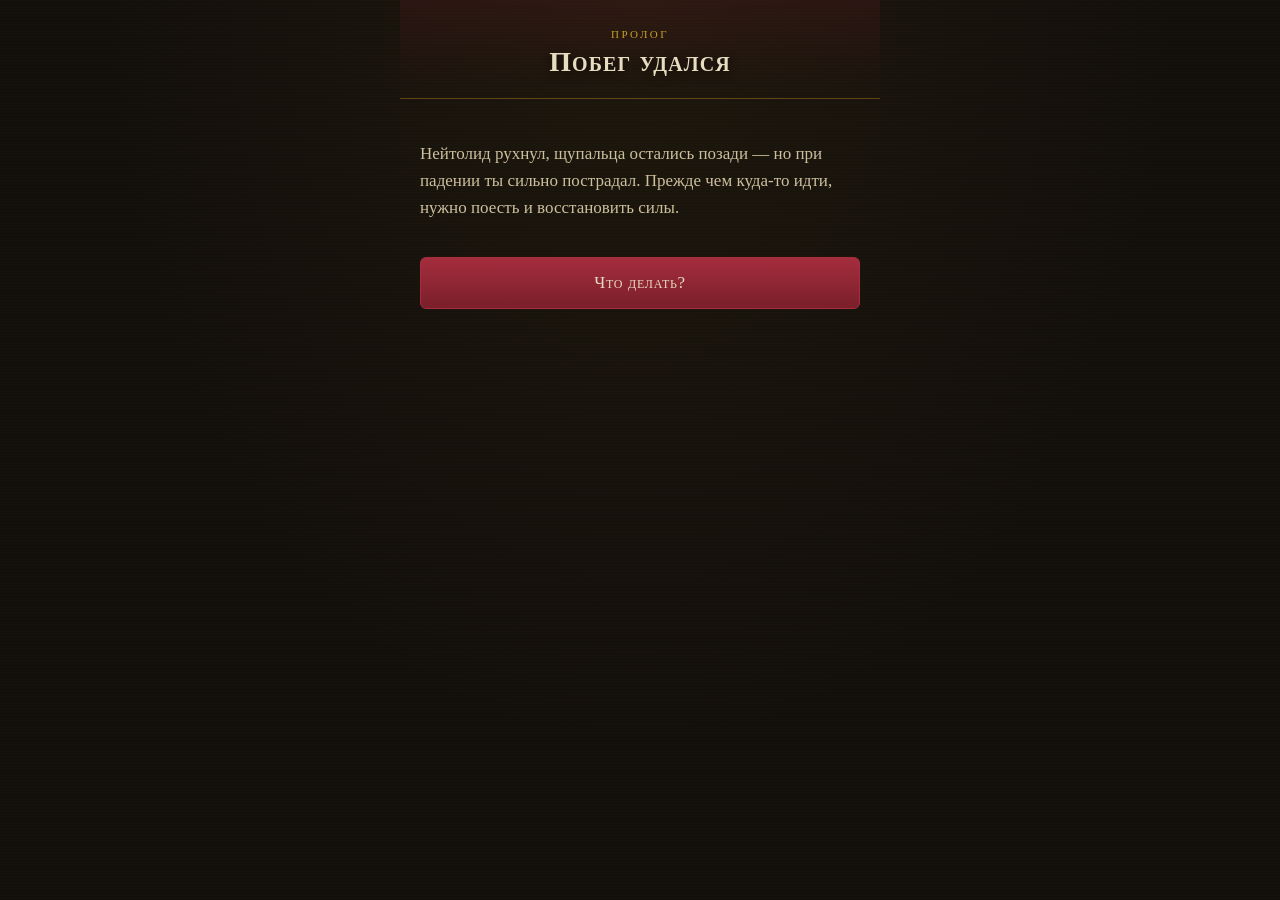
==== index.html @ f6af4104 "Add files via upload" ====
<!DOCTYPE html>
<html lang="ru">
<head>
<meta charset="UTF-8">
<meta name="viewport" content="width=device-width, initial-scale=1, viewport-fit=cover">
<meta name="theme-color" content="#14100c">
<title>Врата Балдура: Именинный поход</title>
<link rel="manifest" href="manifest.json">
<link rel="icon" href="icons/icon-192.png">
<link rel="apple-touch-icon" href="icons/icon-192.png">
<link rel="stylesheet" href="styles.css">
</head>
<body>
<div class="app" id="app"></div>
<script src="config.js"></script>
<script src="app.js"></script>
</body>
</html>
---- styles.css ----
:root {
  --bg-void: #14100c;
  --bg-panel: #1e1712;
  --parchment: #e8dcc0;
  --parchment-dim: #cdbf9e;
  --gold: #c9a227;
  --gold-bright: #e6c34a;
  --blood: #7a1f2b;
  --blood-bright: #a52d3d;
  --ok: #4f7a3f;
  --shadow: rgba(0, 0, 0, 0.55);
  --radius: 6px;
  --font-display: Georgia, "Palatino Linotype", "Book Antiqua", serif;
  --font-body: Georgia, "Palatino Linotype", "Book Antiqua", serif;
}

* { box-sizing: border-box; }

html, body {
  margin: 0;
  padding: 0;
  background: var(--bg-void);
  color: var(--parchment);
  font-family: var(--font-body);
  min-height: 100vh;
}

body {
  background-image:
    radial-gradient(ellipse at top, rgba(201,162,39,0.06), transparent 60%),
    repeating-linear-gradient(0deg, rgba(0,0,0,0.15) 0px, rgba(0,0,0,0.15) 1px, transparent 1px, transparent 3px);
}

.app {
  max-width: 480px;
  margin: 0 auto;
  min-height: 100vh;
  display: flex;
  flex-direction: column;
  padding: 0 0 40px;
}

/* ---------- Шапка главы ---------- */
.chapter-banner {
  position: relative;
  padding: 28px 24px 20px;
  text-align: center;
  border-bottom: 1px solid rgba(201,162,39,0.35);
  background: linear-gradient(180deg, rgba(122,31,43,0.18), transparent);
}

.chapter-eyebrow {
  font-size: 11px;
  letter-spacing: 0.22em;
  text-transform: uppercase;
  color: var(--gold);
  margin: 0 0 6px;
}

.chapter-title {
  font-family: var(--font-display);
  font-variant: small-caps;
  letter-spacing: 0.04em;
  font-size: 28px;
  margin: 0;
  color: var(--parchment);
  text-shadow: 0 2px 8px var(--shadow);
}

/* ---------- Контент ---------- */
.screen {
  padding: 24px 20px;
  flex: 1;
  display: flex;
  flex-direction: column;
  gap: 18px;
  animation: fadein 0.5s ease both;
}

@keyframes fadein {
  from { opacity: 0; transform: translateY(6px); }
  to { opacity: 1; transform: translateY(0); }
}

.lore-text {
  font-size: 17px;
  line-height: 1.6;
  color: var(--parchment-dim);
}

.lore-text strong { color: var(--gold-bright); font-weight: normal; font-style: italic; }

/* ---------- Карточка-свиток (torn paper look, без картинок) ---------- */
.scroll-card {
  background: var(--parchment);
  color: #2b1d0e;
  padding: 20px 18px;
  position: relative;
  clip-path: polygon(
    0% 4%, 3% 0%, 12% 2%, 22% 0%, 34% 3%, 46% 0%, 58% 2%, 70% 0%, 82% 3%, 92% 0%, 100% 4%,
    99% 20%, 100% 40%, 98% 60%, 100% 80%, 99% 96%,
    88% 100%, 76% 97%, 64% 100%, 52% 97%, 40% 100%, 28% 97%, 16% 100%, 6% 97%, 0% 96%,
    1% 80%, 0% 60%, 2% 40%, 0% 20%
  );
  box-shadow: 0 10px 24px var(--shadow);
}

.scroll-card h3 {
  font-variant: small-caps;
  margin: 0 0 8px;
  font-size: 19px;
}

.scroll-card p { margin: 0; line-height: 1.5; font-size: 15px; }

/* ---------- Карточки еды ---------- */
.food-grid {
  display: grid;
  grid-template-columns: 1fr 1fr;
  gap: 12px;
}

.food-card {
  background: var(--parchment);
  color: #2b1d0e;
  border-radius: var(--radius);
  padding: 14px 10px;
  text-align: center;
  font-size: 14px;
  line-height: 1.35;
  box-shadow: 0 6px 14px var(--shadow);
  border: 1px solid rgba(0,0,0,0.15);
}

.food-card.bad {
  background: #3c3225;
  color: var(--parchment-dim);
  border: 1px dashed var(--blood-bright);
}

.food-card .food-name { font-weight: bold; display: block; margin-bottom: 4px; font-variant: small-caps; }

/* ---------- Поля ввода ---------- */
.field-label {
  font-size: 12px;
  text-transform: uppercase;
  letter-spacing: 0.14em;
  color: var(--gold);
}

input[type="text"] {
  width: 100%;
  padding: 14px 16px;
  border-radius: var(--radius);
  border: 1px solid rgba(201,162,39,0.5);
  background: var(--bg-panel);
  color: var(--parchment);
  font-size: 17px;
  font-family: var(--font-body);
}

input[type="text"]:focus {
  outline: 2px solid var(--gold-bright);
  outline-offset: 1px;
}

/* ---------- Кнопки ---------- */
.btn {
  display: block;
  width: 100%;
  padding: 15px 18px;
  border-radius: var(--radius);
  border: 1px solid var(--gold);
  background: linear-gradient(180deg, #2a2018, #1a140f);
  color: var(--gold-bright);
  font-family: var(--font-display);
  font-variant: small-caps;
  letter-spacing: 0.04em;
  font-size: 17px;
  text-align: center;
  cursor: pointer;
  transition: transform 0.15s ease, box-shadow 0.15s ease;
}

.btn:active { transform: scale(0.98); }

.btn:focus-visible {
  outline: 2px solid var(--gold-bright);
  outline-offset: 2px;
}

.btn.primary {
  background: linear-gradient(180deg, var(--blood-bright), var(--blood));
  color: var(--parchment);
  border-color: var(--blood-bright);
}

.btn.ghost {
  background: transparent;
  color: var(--parchment-dim);
  border-color: rgba(201,162,39,0.3);
  font-size: 14px;
  padding: 10px 14px;
}

.btn[disabled] {
  opacity: 0.4;
  pointer-events: none;
}

/* ---------- Статусы ---------- */
.status-msg {
  font-size: 14px;
  padding: 10px 14px;
  border-radius: var(--radius);
  text-align: center;
}

.status-msg.error {
  background: rgba(122,31,43,0.25);
  color: #ffb3ba;
  border: 1px solid var(--blood-bright);
}

.status-msg.ok {
  background: rgba(79,122,63,0.25);
  color: #b7e6a3;
  border: 1px solid var(--ok);
}

/* ---------- Прогресс сборов ---------- */
.checklist { display: flex; flex-direction: column; gap: 10px; }

.checklist-item {
  display: flex;
  align-items: center;
  gap: 12px;
  padding: 12px 14px;
  border-radius: var(--radius);
  background: var(--bg-panel);
  border: 1px solid rgba(201,162,39,0.2);
  font-size: 15px;
}

.checklist-item.done {
  border-color: var(--ok);
  color: var(--gold-bright);
}

.checklist-icon {
  width: 22px;
  height: 22px;
  border-radius: 50%;
  border: 1px solid var(--gold);
  flex-shrink: 0;
  display: flex;
  align-items: center;
  justify-content: center;
  font-size: 13px;
}

.checklist-item.done .checklist-icon {
  background: var(--ok);
  border-color: var(--ok);
}

/* ---------- Расписание ---------- */
.train-list { display: flex; flex-direction: column; gap: 10px; }

.train-row {
  display: flex;
  justify-content: space-between;
  align-items: center;
  padding: 14px 16px;
  background: var(--bg-panel);
  border-radius: var(--radius);
  border: 1px solid rgba(201,162,39,0.25);
}

.train-time { font-size: 22px; font-family: var(--font-display); color: var(--gold-bright); }
.train-note { font-size: 12px; color: var(--parchment-dim); }

/* ---------- NFC подсказка ---------- */
.nfc-hint {
  display: flex;
  align-items: center;
  gap: 10px;
  font-size: 13px;
  color: var(--parchment-dim);
  text-align: center;
  justify-content: center;
}

/* ---------- Утилиты ---------- */
.footer-note {
  text-align: center;
  font-size: 12px;
  color: rgba(232,220,192,0.4);
  padding: 10px 20px 0;
}

/* ---------- Хаб (главный экран) ---------- */
.hub-title {
  font-family: var(--font-display);
  font-variant: small-caps;
  font-size: 24px;
  text-align: center;
  margin: 0;
  letter-spacing: 0.03em;
}

.stat-row {
  display: grid;
  grid-template-columns: 1fr 1fr 1fr;
  gap: 8px;
}

.stat-box {
  background: var(--bg-panel);
  border: 1px solid rgba(201,162,39,0.3);
  border-radius: var(--radius);
  padding: 10px 6px;
  text-align: center;
}

.stat-label {
  font-size: 10px;
  text-transform: uppercase;
  letter-spacing: 0.1em;
  color: var(--gold);
  display: block;
  margin-bottom: 4px;
}

.stat-value { font-size: 18px; font-family: var(--font-display); color: var(--parchment); }
.stat-value.health-low { color: var(--blood-bright); }

.health-bar-track {
  height: 8px;
  border-radius: 4px;
  background: rgba(122,31,43,0.25);
  overflow: hidden;
  border: 1px solid rgba(201,162,39,0.25);
}

.health-bar-fill {
  height: 100%;
  background: linear-gradient(90deg, var(--blood-bright), var(--ok));
  transition: width 0.4s ease;
}

.direction-list { display: flex; flex-direction: column; gap: 10px; }

.direction-btn {
  display: flex;
  justify-content: space-between;
  align-items: center;
  width: 100%;
  padding: 16px 18px;
  border-radius: var(--radius);
  border: 1px solid rgba(201,162,39,0.4);
  background: var(--bg-panel);
  color: var(--parchment);
  font-family: var(--font-display);
  font-size: 16px;
  text-align: left;
  cursor: pointer;
}

.direction-btn.done { border-color: var(--ok); color: var(--parchment-dim); }
.direction-btn .tick { color: var(--ok); font-size: 14px; }

.hub-secondary { display: flex; gap: 10px; margin-top: 6px; }
.hub-secondary .btn { font-size: 14px; padding: 12px; }

/* ---------- Визуальная новелла (компаньоны) ---------- */
.vn-portrait-wrap {
  position: relative;
  border-radius: var(--radius);
  overflow: hidden;
  border: 1px solid rgba(201,162,39,0.4);
  background: linear-gradient(160deg, #2a2018, #14100c);
  aspect-ratio: 4/3;
  display: flex;
  align-items: center;
  justify-content: center;
}

.vn-portrait-wrap img { width: 100%; height: 100%; object-fit: cover; display: block; }

.vn-portrait-placeholder {
  color: var(--parchment-dim);
  font-size: 13px;
  text-align: center;
  padding: 20px;
}

.vn-approval {
  position: absolute;
  top: 10px;
  right: 10px;
  background: rgba(20,16,12,0.75);
  border: 1px solid var(--gold);
  border-radius: 20px;
  padding: 5px 12px;
  font-size: 14px;
  color: var(--gold-bright);
  display: flex;
  align-items: center;
  gap: 6px;
}

.vn-line {
  background: var(--bg-panel);
  border-left: 3px solid var(--gold);
  padding: 14px 16px;
  font-style: italic;
  line-height: 1.5;
  font-size: 16px;
}

.vn-options { display: flex; flex-direction: column; gap: 8px; }

.vn-option {
  padding: 13px 16px;
  border-radius: var(--radius);
  border: 1px solid rgba(201,162,39,0.35);
  background: var(--bg-panel);
  color: var(--parchment);
  font-size: 15px;
  text-align: left;
  cursor: pointer;
}

.vn-option:active { transform: scale(0.98); }

/* ---------- Команда (ростер) ---------- */
.roster-item {
  display: flex;
  justify-content: space-between;
  align-items: center;
  padding: 14px 16px;
  background: var(--bg-panel);
  border-radius: var(--radius);
  border: 1px solid rgba(201,162,39,0.25);
}

.roster-empty {
  text-align: center;
  color: var(--parchment-dim);
  font-size: 14px;
  padding: 20px;
}

@media (prefers-reduced-motion: reduce) {
  .screen, .btn, .health-bar-fill { animation: none !important; transition: none !important; }
}
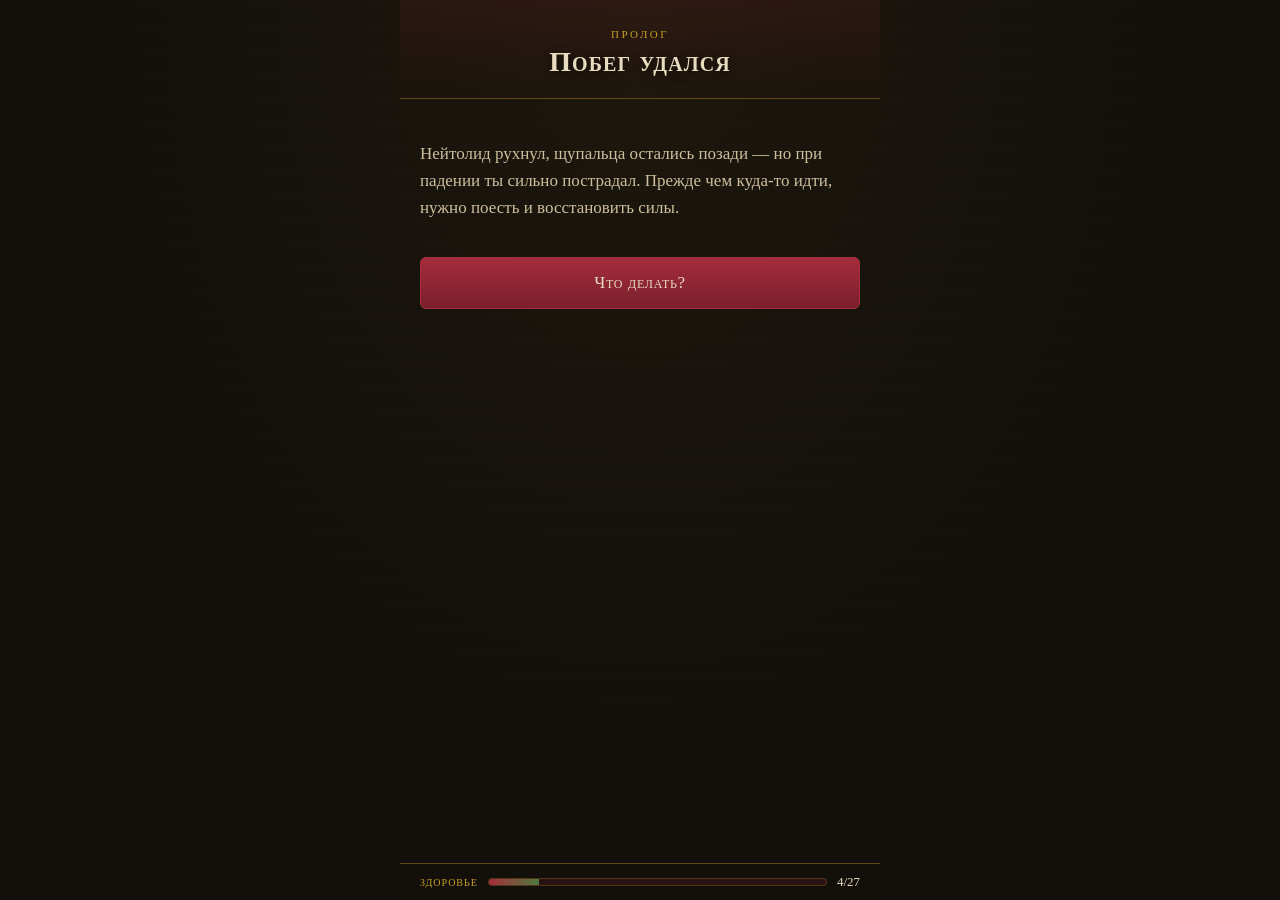
==== commit f2d08243: "Add files via upload" ====
--- a/index.html
+++ b/index.html
@@ -12,6 +12,7 @@
 </head>
 <body>
 <div class="app" id="app"></div>
+<div id="health-footer"></div>
 <script src="config.js"></script>
 <script src="app.js"></script>
 </body>
--- a/styles.css
+++ b/styles.css
@@ -323,6 +323,13 @@
   text-align: center;
 }
 
+.stat-box.clickable {
+  cursor: pointer;
+  -webkit-tap-highlight-color: transparent;
+}
+
+.stat-box.clickable:active { transform: scale(0.96); }
+
 .stat-label {
   font-size: 10px;
   text-transform: uppercase;
@@ -452,6 +459,142 @@
   padding: 20px;
 }
 
+.roster-left {
+  display: flex;
+  align-items: center;
+  gap: 12px;
+}
+
+.roster-portrait {
+  width: 40px;
+  height: 40px;
+  border-radius: 50%;
+  object-fit: cover;
+  border: 1px solid var(--gold);
+  flex-shrink: 0;
+}
+
+/* ---------- Найденная записка / предмет — рамка в духе игровых карточек ---------- */
+.note-card {
+  position: relative;
+  background: linear-gradient(180deg, #16302b, #0c1a17);
+  border: 1px solid rgba(201,162,39,0.65);
+  border-radius: 4px;
+  padding: 26px 18px 20px;
+  box-shadow: 0 10px 24px var(--shadow), inset 0 0 0 1px rgba(201,162,39,0.12);
+}
+
+.note-title {
+  position: absolute;
+  top: -13px;
+  left: 50%;
+  transform: translateX(-50%);
+  background: var(--bg-void);
+  border: 1px solid var(--gold);
+  border-radius: 3px;
+  padding: 4px 16px;
+  font-variant: small-caps;
+  letter-spacing: 0.04em;
+  font-size: 14px;
+  color: #8fe0cf;
+  white-space: nowrap;
+}
+
+.note-card p {
+  margin: 0;
+  font-size: 15px;
+  line-height: 1.55;
+  color: var(--parchment-dim);
+}
+
+.note-corner {
+  position: absolute;
+  width: 9px;
+  height: 9px;
+  background: var(--gold);
+  transform: rotate(45deg);
+}
+
+.note-corner.tl { top: -4px; left: -4px; }
+.note-corner.tr { top: -4px; right: -4px; }
+.note-corner.bl { bottom: -4px; left: -4px; }
+.note-corner.br { bottom: -4px; right: -4px; }
+
+.quote-line {
+  font-style: italic;
+  color: var(--parchment-dim);
+  font-size: 15px;
+  padding-left: 14px;
+  border-left: 2px solid rgba(201,162,39,0.4);
+  margin: 0;
+}
+
+/* ---------- История (золото / здоровье) ---------- */
+.log-row {
+  display: flex;
+  justify-content: space-between;
+  gap: 10px;
+  padding: 12px 14px;
+  background: var(--bg-panel);
+  border-radius: var(--radius);
+  border: 1px solid rgba(201,162,39,0.2);
+  font-size: 14px;
+}
+
+.log-delta { flex-shrink: 0; font-family: var(--font-display); }
+.log-delta.positive { color: var(--ok); }
+.log-delta.negative { color: var(--blood-bright); }
+
+/* ---------- Плотная группа "кнопка + подсказка" (без крупного отступа) ---------- */
+.tight-group {
+  display: flex;
+  flex-direction: column;
+  gap: 6px;
+}
+
+.tight-group .footer-note { padding: 0; text-align: center; }
+
+/* ---------- Нижняя полоска здоровья (только в прологе) ---------- */
+#health-footer:empty { display: none; }
+
+.health-footer {
+  position: fixed;
+  left: 0;
+  right: 0;
+  bottom: 0;
+  max-width: 480px;
+  margin: 0 auto;
+  background: rgba(20,16,12,0.94);
+  border-top: 1px solid rgba(201,162,39,0.4);
+  padding: 10px 20px calc(10px + env(safe-area-inset-bottom, 0px));
+  z-index: 50;
+}
+
+.health-footer-inner {
+  display: flex;
+  align-items: center;
+  gap: 10px;
+}
+
+.health-footer-label {
+  font-size: 10px;
+  text-transform: uppercase;
+  letter-spacing: 0.1em;
+  color: var(--gold);
+  flex-shrink: 0;
+}
+
+.health-footer-inner .health-bar-track { flex: 1; }
+
+.health-footer-value {
+  font-size: 13px;
+  color: var(--parchment);
+  flex-shrink: 0;
+  font-family: var(--font-display);
+}
+
+.app.has-footer { padding-bottom: 74px; }
+
 @media (prefers-reduced-motion: reduce) {
   .screen, .btn, .health-bar-fill { animation: none !important; transition: none !important; }
 }
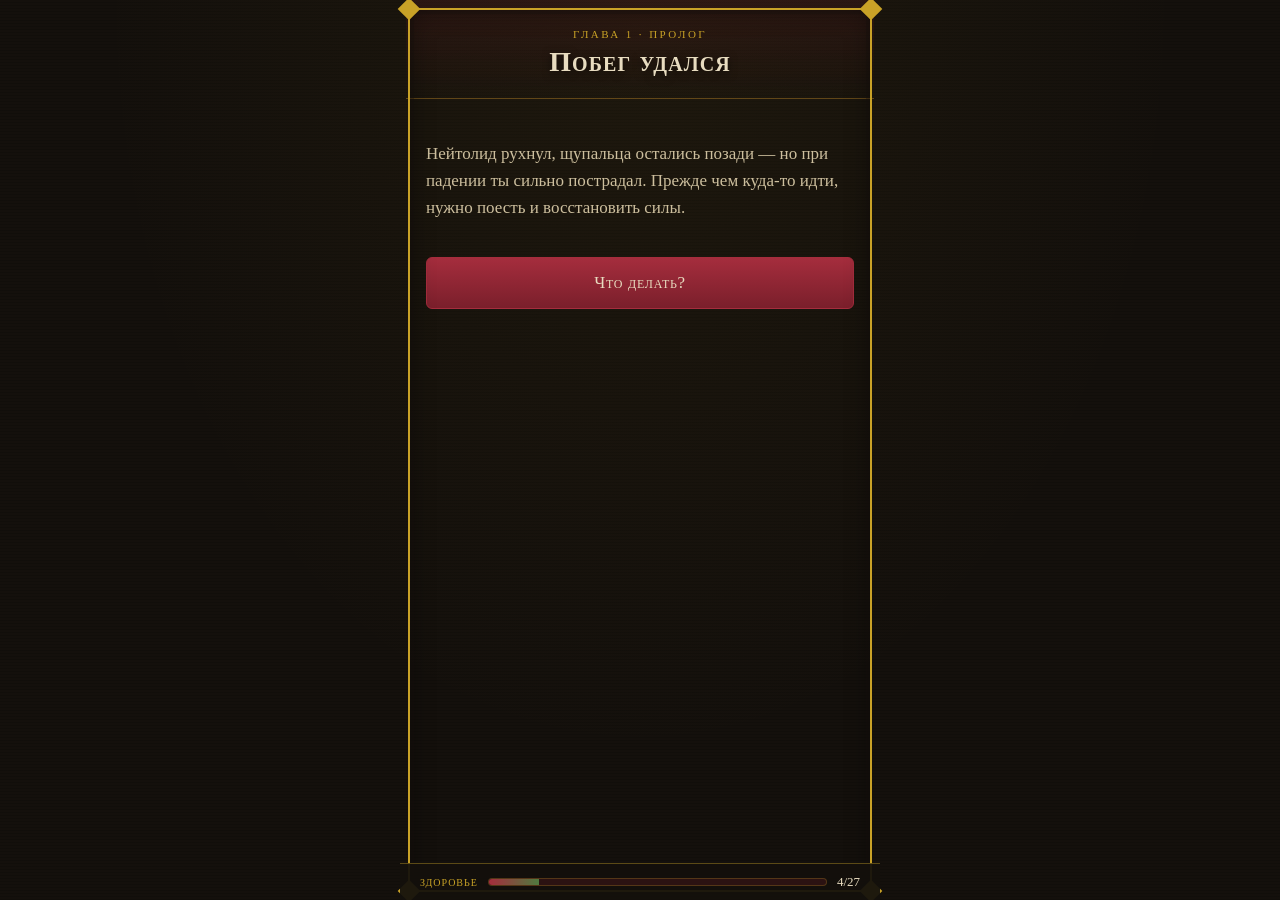
==== commit 5db89092: "Add files via upload" ====
--- a/index.html
+++ b/index.html
@@ -11,6 +11,12 @@
 <link rel="stylesheet" href="styles.css">
 </head>
 <body>
+<div class="page-frame">
+  <span class="frame-corner tl"></span>
+  <span class="frame-corner tr"></span>
+  <span class="frame-corner bl"></span>
+  <span class="frame-corner br"></span>
+</div>
 <div class="app" id="app"></div>
 <div id="health-footer"></div>
 <script src="config.js"></script>
--- a/styles.css
+++ b/styles.css
@@ -595,6 +595,69 @@
 
 .app.has-footer { padding-bottom: 74px; }
 
+/* ---------- Декоративная рамка вокруг всей страницы (на всех экранах) ---------- */
+.page-frame {
+  position: fixed;
+  top: 8px;
+  bottom: 8px;
+  left: 50%;
+  width: min(calc(100% - 16px), 464px);
+  transform: translateX(-50%);
+  border: 2px solid var(--gold);
+  border-radius: 10px;
+  box-shadow: inset 0 0 0 4px rgba(20,16,12,0.35), inset 0 0 24px rgba(0,0,0,0.4);
+  pointer-events: none;
+  z-index: 30;
+}
+
+.frame-corner {
+  position: absolute;
+  width: 16px;
+  height: 16px;
+  background: var(--gold);
+  transform: rotate(45deg);
+}
+
+.frame-corner.tl { top: -9px; left: -9px; }
+.frame-corner.tr { top: -9px; right: -9px; }
+.frame-corner.bl { bottom: -9px; left: -9px; }
+.frame-corner.br { bottom: -9px; right: -9px; }
+
+.app { padding-left: 6px; padding-right: 6px; }
+
+/* ---------- Газета ---------- */
+.newspaper-issue {
+  display: flex;
+  flex-direction: column;
+}
+
+.newspaper-fold-btn {
+  border: none;
+  background: none;
+  padding: 0;
+  cursor: pointer;
+  border-radius: 4px;
+  overflow: hidden;
+  box-shadow: 0 8px 20px var(--shadow);
+  -webkit-tap-highlight-color: transparent;
+}
+
+.newspaper-fold-btn:active { transform: scale(0.99); }
+
+.newspaper-fold-btn img { display: block; width: 100%; height: auto; }
+
+.newspaper-full-wrap {
+  max-height: 0;
+  overflow: hidden;
+  transition: max-height 0.6s ease;
+  border-radius: 0 0 4px 4px;
+  box-shadow: 0 8px 20px var(--shadow);
+}
+
+.newspaper-full-wrap.open { max-height: 3000px; }
+
+.newspaper-full-wrap img { display: block; width: 100%; height: auto; }
+
 @media (prefers-reduced-motion: reduce) {
   .screen, .btn, .health-bar-fill { animation: none !important; transition: none !important; }
 }
